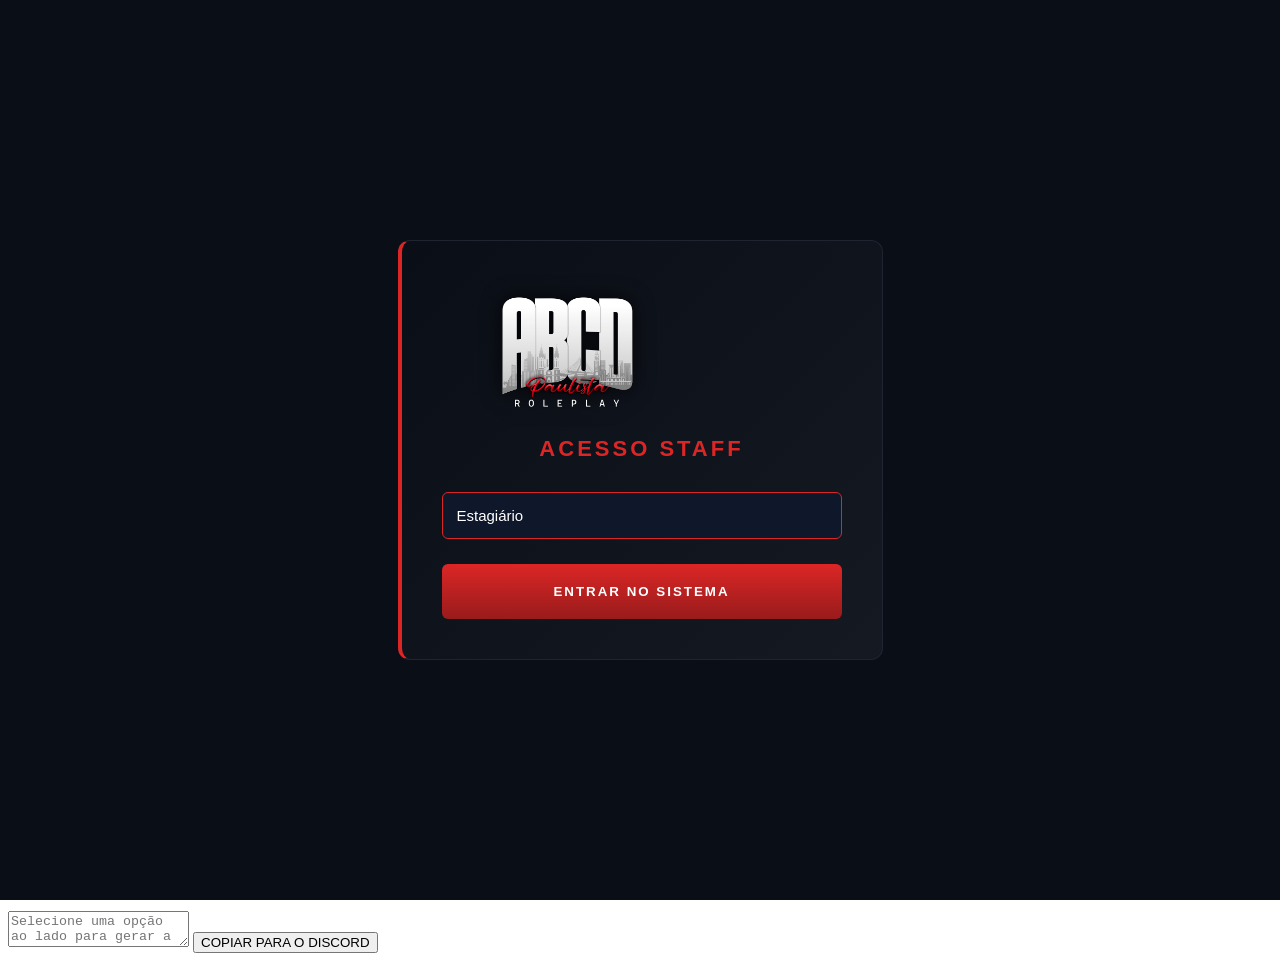
==== index.html @ 9aaf1774 "Add files via upload" ====
<!DOCTYPE html>
<html lang="pt-br">
<head>
    <meta charset="UTF-8">
    <meta http-equiv="X-UA-Compatible" content="IE=edge">
    <meta name="viewport" content="width=device-width, initial-scale=1.0">
    <title>SISTEMA STAFF - ABCD ROLEPLAY</title>
    <link rel="shortcut icon" href="./src/ABCD_favicon.ico" type="image/x-icon">
    <link rel="stylesheet" href="./css/style.css">
    <script src="https://code.jquery.com/jquery-3.6.3.min.js"></script>
    <script src="./js/index.js"></script>
</head>
<body>

    <!-- TELA DE LOGIN -->
    <div id="login-screen">
        <div class="login-box">
            <img src="./src/ABCD_favicon.ico" width="60" alt="Logo">
            <h2>Acesso STAFF</h2>
            <input type="text" id="user_name" placeholder="Nome de Usuário" autocomplete="off">
            <select id="user_role">
                <option value="estagiario">Estagiário</option>
                <option value="suporte">Suporte</option>
                <option value="moderador">Moderador</option>
                <option value="administrador">Administrador</option>
            </select>
            <button class="btn-entrar" onclick="realizarLogin()">ENTRAR NO SISTEMA</button>
        </div>
    </div>

    <div class="app-layout">
        <!-- PAINEL STAFF -->
        <div id="staff-panel">
            <p><strong>PAINEL DE ATENDIMENTO STAFF</strong></p>
            <input type="text" id="discord_id" placeholder="ID DO AUTOR DO TICKET/DENÚNCIA">

            <!-- SEÇÃO ESTAGIÁRIO -->
            <div class="staff-section section-estagiario" data-nivel="estagiario">
                <div class="staff-group">
                    <label>TICKET</label>
                    <div class="staff-grid">
                        <button class="btn-staff" onclick="selecionarMensagem('Boas Vindas', 'Olá! Seja bem-vindo ao suporte do ABCD Roleplay. Como posso te ajudar?')">MENSAGEM DE BOAS VINDAS</button>
                        <button class="btn-staff" onclick="selecionarMensagem('Ajuda', 'Estou aqui para sanar suas dúvidas. Em que posso ser útil no momento?')">EM QUE POSSO AJUDAR</button>
                        <button class="btn-staff" onclick="selecionarMensagem('Passagem', 'Estou passando seu atendimento para um superior. Por favor, aguarde um momento.')">PASSAGEM DE ATENDIMENTO</button>
                        <button class="btn-staff" onclick="selecionarMensagem('Encerramento', 'Atendimento finalizado. Caso precise de algo mais, sinta-se à vontade para abrir um novo ticket!')">ENCERRAMENTO</button>
                    </div>
                </div>
            </div>

            <!-- SEÇÃO SUPORTE -->
            <div class="staff-section section-suporte" data-nivel="suporte">
                <div class="staff-group">
                    <label>TICKET</label>
                    <div class="staff-grid">
                        <button class="btn-staff" onclick="selecionarMensagem('Boas Vindas', 'Olá! Seja bem-vindo ao suporte. Como posso ajudar?')">MENSAGEM DE BOAS VINDAS</button>
                        <button class="btn-staff" onclick="selecionarMensagem('Ajuda', 'Como posso ser útil no momento?')">EM QUE POSSO AJUDAR</button>
                        <button class="btn-staff" onclick="selecionarMensagem('Passagem', 'Aguarde um momento enquanto um Moderador assume seu caso.')">PASSAGEM DE ATENDIMENTO</button>
                        <div class="parent-container">
                            <button class="btn-staff" onclick="toggleSubButtons(this)">ENCERRAMENTO DE TICKET</button>
                            <div class="sub-buttons-container">
                                <button class="btn-staff sub-btn" onclick="selecionarMensagem('Ausência', 'Ticket encerrado por falta de retorno do usuário.')">AUSÊNCIA DE RETORNO</button>
                                <button class="btn-staff sub-btn" onclick="selecionarMensagem('Fechamento', 'Ticket finalizado com sucesso. Obrigado pelo contato!')">FECHAMENTO</button>
                            </div>
                        </div>
                    </div>
                </div>
                <div class="staff-group">
                    <label>DENUNCIA</label>
                    <div class="staff-grid">
                        <button class="btn-staff" onclick="selecionarMensagem('Modelo Denúncia', '**[MODELO DE DENÚNCIA]**\nID do Acusado:\nMotivo:\nProvas (Vídeo/Print):')">MODELO DE DENUNCIA</button>
                    </div>
                </div>
                <div class="staff-group">
                    <label>ASSUMIR</label>
                    <div class="staff-grid">
                        <button class="btn-staff" onclick="selecionarMensagem('Batalhão', 'Assumindo monitoramento do Batalhão.')">BATALHÃO</button>
                        <button class="btn-staff" onclick="selecionarMensagem('Favela', 'Assumindo monitoramento da Favela.')">FAVELA</button>
                    </div>
                </div>
                <div class="staff-group">
                    <label>INFLUENCIADOR</label>
                    <div class="staff-grid">
                        <button class="btn-staff" onclick="selecionarMensagem('Influenciador', 'Verifique requisitos para influenciadores.')">COMO SER INFLUENCIADOR</button>
                    </div>
                </div>
            </div>

            <!-- SEÇÃO MODERADOR -->
            <div class="staff-section section-moderador" data-nivel="moderador">
                <div class="staff-group">
                    <label>TICKET</label>
                    <div class="staff-grid">
                        <button class="btn-staff" onclick="selecionarMensagem('Boas Vindas', 'Olá! Moderador assumindo seu atendimento.')">MENSAGEM DE BOAS VINDAS</button>
                        <button class="btn-staff" onclick="selecionarMensagem('Ajuda', 'Como posso ajudar?')">EM QUE POSSO AJUDAR</button>
                        <button class="btn-staff" onclick="selecionarMensagem('Passagem', 'Passando para Administração.')">PASSAGEM DE ATENDIMENTO</button>
                        <div class="parent-container">
                            <button class="btn-staff" onclick="toggleSubButtons(this)">ENCERRAMENTO DE TICKET</button>
                            <div class="sub-buttons-container">
                                <button class="btn-staff sub-btn" onclick="selecionarMensagem('Ausência', 'Encerrado por ausência.')">AUSÊNCIA DE RETORNO</button>
                                <button class="btn-staff sub-btn" onclick="selecionarMensagem('Fechamento', 'Encerrado com sucesso.')">FECHAMENTO</button>
                            </div>
                        </div>
                    </div>
                </div>
                <div class="staff-group">
                    <label>DENÚNCIA</label>
                    <div class="staff-grid">
                        <button class="btn-staff" onclick="selecionarMensagem('Modelo', 'Modelo de denúncia.')">MODELO DE DENÚNCIA</button>
                        <button class="btn-staff" onclick="selecionarMensagem('Desconsiderar', 'Denúncia desconsiderada.')">DESCONSIDERAR</button>
                        <button class="btn-staff" onclick="selecionarMensagem('Intimação', 'Você está sendo intimado a comparecer ao suporte imediatamente.')">INTIMAÇÃO</button>
                        <div class="parent-container">
                            <button class="btn-staff" onclick="toggleSubButtons(this)">DESFEXO</button>
                            <div class="sub-buttons-container">
                            </div>
                        </div>
                    </div>
                </div>
                <div class="staff-group">
                    <label>ADVERTÊNCIA</label>
                    <div class="staff-grid">
                        <button class="btn-staff" onclick="selecionarMensagem('Retorno', 'Retorno solicitado.')">SOLICITAR RETORNO</button>
                        <button class="btn-staff" onclick="selecionarMensagem('Discussão', 'Em discussão interna.')">DISCUÇÃO</button>
                    </div>
                </div>
                <div class="staff-group">
                    <label>ASSUMIR</label>
                    <div class="staff-grid">
                        <button class="btn-staff" onclick="selecionarMensagem('Batalhão', 'Moderador assumindo Batalhão.')">BATALHÃO</button>
                        <button class="btn-staff" onclick="selecionarMensagem('Favela', 'Moderador assumindo Favela.')">FAVELA</button>
                    </div>
                </div>
                <div class="staff-group">
                    <label>INFLUENCIADOR</label>
                    <div class="staff-grid">
                        <button class="btn-staff" onclick="selecionarMensagem('Influenciador', 'Sobre influenciadores.')">COMO SER INFLUENCIADOR</button>
                    </div>
                </div>
            </div>

            <!-- SEÇÃO ADMINISTRADOR -->
            <div class="staff-section section-administrador" data-nivel="administrador">
                <div class="staff-group">
                    <label>TICKET</label>
                    <div class="staff-grid">
                        <button class="btn-staff" onclick="selecionarMensagem('Boas Vindas', 'Administração assumindo.')">MENSAGEM DE BOAS VINDAS</button>
                        <button class="btn-staff" onclick="selecionarMensagem('Ajuda', 'Como posso ajudar?')">EM QUE POSSO AJUDAR</button>
                        <button class="btn-staff" onclick="selecionarMensagem('Passagem', 'Administração acompanhando.')">PASSAGEM DE ATENDIMENTO</button>
                        <button class="btn-staff" onclick="selecionarMensagem('Reembolso', 'Reembolso processado.')">REEMBOLSO</button>
                        <div class="parent-container">
                            <button class="btn-staff" onclick="toggleSubButtons(this)">ENCERRAMENTO DE TICKET</button>
                            <div class="sub-buttons-container">
                                <button class="btn-staff sub-btn" onclick="selecionarMensagem('Ausência', 'Encerrado por ausência.')">AUSÊNCIA DE RETORNO</button>
                                <button class="btn-staff sub-btn" onclick="selecionarMensagem('Fechamento', 'Resolvido.')">FECHAMENTO</button>
                            </div>
                        </div>
                    </div>
                </div>
                <div class="staff-group">
                    <label>DENÚNCIA</label>
                    <div class="staff-grid">
                        <button class="btn-staff" onclick="selecionarMensagem('Modelo', 'Modelo oficial.')">MODELO DE DENÚNCIA</button>
                        <button class="btn-staff" onclick="selecionarMensagem('Intimação', 'Compareça ao suporte.')">INTIMAÇÃO</button>
                        <button class="btn-staff" onclick="selecionarMensagem('Desconsiderar', 'Desconsiderado.')">DESCONSIDERAR</button>
                        <div class="parent-container">
                            <button class="btn-staff" onclick="toggleSubButtons(this)">DESFEXO</button>
                            <div class="sub-buttons-container">
                            </div>
                        </div>
                    </div>
                </div>
                <div class="staff-group">
                    <label>ADVERTÊNCIA</label>
                    <div class="staff-grid">
                        <button class="btn-staff" onclick="selecionarMensagem('Retorno', 'Retorno imediato.')">SOLICITAR RETORNO</button>
                        <button class="btn-staff" onclick="selecionarMensagem('Discussão', 'Discussão administrativa.')">DISCUÇÃO</button>
                    </div>
                </div>
                <div class="staff-group">
                    <label>ASSUMIR</label>
                    <div class="staff-grid">
                        <button class="btn-staff" onclick="selecionarMensagem('Batalhão', 'Administração no Batalhão.')">BATALHÃO</button>
                        <button class="btn-staff" onclick="selecionarMensagem('Favela', 'Administração na Favela.')">FAVELA</button>
                    </div>
                </div>
                <div class="staff-group">
                    <label>INFLUENCIADOR</label>
                    <div class="staff-grid">
                        <button class="btn-staff" onclick="selecionarMensagem('Influenciador', 'Diretrizes influenciadores.')">COMO SER INFLUENCIADOR</button>
                    </div>
                </div>
            </div>

            <div id="obs">
                <p></p>
                <button class="btn-staff logout-btn" onclick="localStorage.clear(); location.reload();">SAIR DO SISTEMA (LOGOUT)</button>
            </div>
        </div>

        <!-- CONTAINER DE PRÉVIA -->
        <div class="preview-panel">
            <p><strong>PRÉVIA DA MENSAGEM</strong></p>
            <textarea id="preview-text" readonly placeholder="Selecione uma opção ao lado para gerar a prévia..."></textarea>
            <button class="btn-copy" onclick="copiarPrevia()">COPIAR PARA O DISCORD</button>
        </div>
    </div>

</body>
</html>
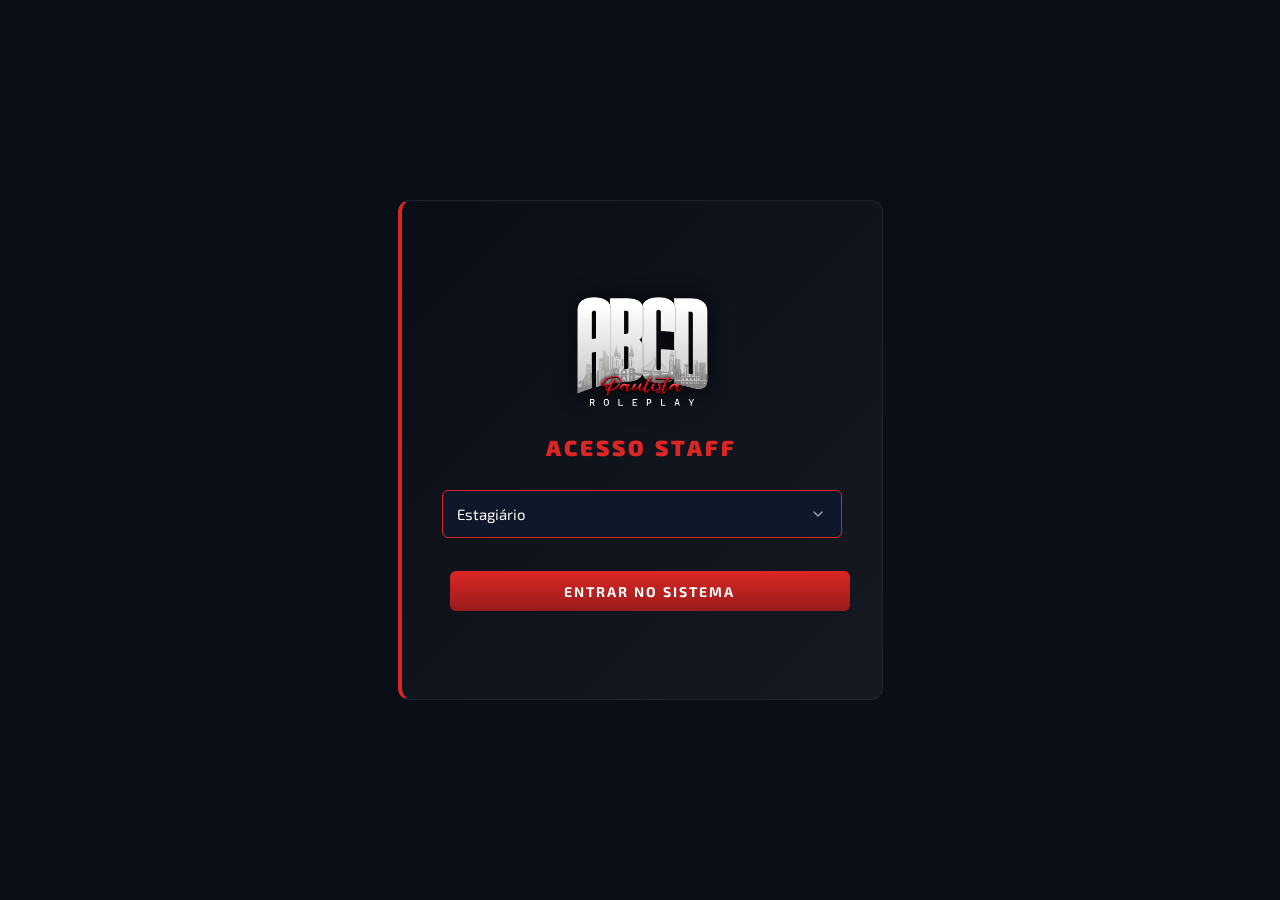
==== commit 9c5d449b: "Add files via upload" ====
--- a/index.html
+++ b/index.html
@@ -42,7 +42,32 @@
                         <button class="btn-staff" onclick="selecionarMensagem('Boas Vindas', 'Olá! Seja bem-vindo ao suporte do ABCD Roleplay. Como posso te ajudar?')">MENSAGEM DE BOAS VINDAS</button>
                         <button class="btn-staff" onclick="selecionarMensagem('Ajuda', 'Estou aqui para sanar suas dúvidas. Em que posso ser útil no momento?')">EM QUE POSSO AJUDAR</button>
                         <button class="btn-staff" onclick="selecionarMensagem('Passagem', 'Estou passando seu atendimento para um superior. Por favor, aguarde um momento.')">PASSAGEM DE ATENDIMENTO</button>
-                        <button class="btn-staff" onclick="selecionarMensagem('Encerramento', 'Atendimento finalizado. Caso precise de algo mais, sinta-se à vontade para abrir um novo ticket!')">ENCERRAMENTO</button>
+                        <div class="parent-container">
+                            <button class="btn-staff" onclick="toggleSubButtons(this)">ENCERRAMENTO DE TICKET</button>
+                            <div class="sub-buttons-container">
+                                <button class="btn-staff sub-btn" onclick="selecionarMensagem('Ausência', 'Ticket encerrado por falta de retorno do usuário.')">AUSÊNCIA DE RETORNO</button>
+                                <button class="btn-staff sub-btn" onclick="selecionarMensagem('Fechamento', 'Ticket finalizado com sucesso. Obrigado pelo contato!')">FECHAMENTO</button>
+                            </div>
+                        </div>
+                    </div>
+                </div>
+                <div class="staff-group">
+                    <label>DENÚNCIA</label>
+                    <div class="staff-grid">
+                        <button class="btn-staff">MODELO DE DENÚNCIA</button>
+                    </div>
+                </div>
+                <div class="staff-group">
+                    <label>ASSUMIR</label>
+                    <div class="staff-grid">
+                        <button class="btn-staff">BATALHÃO</button>
+                        <button class="btn-staff">FAVELA</button>
+                    </div>
+                </div>
+                <div class="staff-group">
+                    <label>INFLUENCIADOR</label>
+                    <div class="staff-grid">
+                        <button class="btn-staff">COMO SER INFLUENCIADOR</button>
                     </div>
                 </div>
             </div>
@@ -65,9 +90,9 @@
                     </div>
                 </div>
                 <div class="staff-group">
-                    <label>DENUNCIA</label>
-                    <div class="staff-grid">
-                        <button class="btn-staff" onclick="selecionarMensagem('Modelo Denúncia', '**[MODELO DE DENÚNCIA]**\nID do Acusado:\nMotivo:\nProvas (Vídeo/Print):')">MODELO DE DENUNCIA</button>
+                    <label>DENÚNCIA</label>
+                    <div class="staff-grid">
+                        <button class="btn-staff" onclick="selecionarMensagem('Modelo Denúncia', '**[MODELO DE DENÚNCIA]**\nID do Acusado:\nMotivo:\nProvas (Vídeo/Print):')">MODELO DE DENÚNCIA</button>
                     </div>
                 </div>
                 <div class="staff-group">
@@ -81,6 +106,12 @@
                     <label>INFLUENCIADOR</label>
                     <div class="staff-grid">
                         <button class="btn-staff" onclick="selecionarMensagem('Influenciador', 'Verifique requisitos para influenciadores.')">COMO SER INFLUENCIADOR</button>
+                    </div>
+                </div>
+                <div class="staff-group">
+                    <label>SOLICITAÇÕES</label>
+                    <div class="staff-grid">
+                        <button class="btn-staff" onclick="toggleSubButtons(this)">SOLICITAR</button>
                     </div>
                 </div>
             </div>
@@ -109,7 +140,7 @@
                         <button class="btn-staff" onclick="selecionarMensagem('Desconsiderar', 'Denúncia desconsiderada.')">DESCONSIDERAR</button>
                         <button class="btn-staff" onclick="selecionarMensagem('Intimação', 'Você está sendo intimado a comparecer ao suporte imediatamente.')">INTIMAÇÃO</button>
                         <div class="parent-container">
-                            <button class="btn-staff" onclick="toggleSubButtons(this)">DESFEXO</button>
+                            <button class="btn-staff" onclick="toggleSubButtons(this)">DESFECHO</button>
                             <div class="sub-buttons-container">
                             </div>
                         </div>
@@ -120,6 +151,12 @@
                     <div class="staff-grid">
                         <button class="btn-staff" onclick="selecionarMensagem('Retorno', 'Retorno solicitado.')">SOLICITAR RETORNO</button>
                         <button class="btn-staff" onclick="selecionarMensagem('Discussão', 'Em discussão interna.')">DISCUÇÃO</button>
+                    </div>
+                </div>
+                <div class="staff-group">
+                    <label>SOLICITAÇÕES</label>
+                    <div class="staff-grid">
+                        <button class="btn-staff" onclick="toggleSubButtons(this)">SOLICITAR</button>
                     </div>
                 </div>
                 <div class="staff-group">
@@ -145,7 +182,6 @@
                         <button class="btn-staff" onclick="selecionarMensagem('Boas Vindas', 'Administração assumindo.')">MENSAGEM DE BOAS VINDAS</button>
                         <button class="btn-staff" onclick="selecionarMensagem('Ajuda', 'Como posso ajudar?')">EM QUE POSSO AJUDAR</button>
                         <button class="btn-staff" onclick="selecionarMensagem('Passagem', 'Administração acompanhando.')">PASSAGEM DE ATENDIMENTO</button>
-                        <button class="btn-staff" onclick="selecionarMensagem('Reembolso', 'Reembolso processado.')">REEMBOLSO</button>
                         <div class="parent-container">
                             <button class="btn-staff" onclick="toggleSubButtons(this)">ENCERRAMENTO DE TICKET</button>
                             <div class="sub-buttons-container">
@@ -162,7 +198,7 @@
                         <button class="btn-staff" onclick="selecionarMensagem('Intimação', 'Compareça ao suporte.')">INTIMAÇÃO</button>
                         <button class="btn-staff" onclick="selecionarMensagem('Desconsiderar', 'Desconsiderado.')">DESCONSIDERAR</button>
                         <div class="parent-container">
-                            <button class="btn-staff" onclick="toggleSubButtons(this)">DESFEXO</button>
+                            <button class="btn-staff" onclick="toggleSubButtons(this)">DESFECHO</button>
                             <div class="sub-buttons-container">
                             </div>
                         </div>
@@ -176,6 +212,13 @@
                     </div>
                 </div>
                 <div class="staff-group">
+                    <label>SOLICITAÇÕES</label>
+                    <div class="staff-grid">
+                        <button class="btn-staff" onclick="toggleSubButtons(this)">SOLICITAR</button>
+                        <button class="btn-staff" onclick="toggleSubButtons(this)">REEMBOLSO</button>
+                    </div>
+                </div>
+                <div class="staff-group">
                     <label>ASSUMIR</label>
                     <div class="staff-grid">
                         <button class="btn-staff" onclick="selecionarMensagem('Batalhão', 'Administração no Batalhão.')">BATALHÃO</button>
@@ -192,7 +235,7 @@
 
             <div id="obs">
                 <p></p>
-                <button class="btn-staff logout-btn" onclick="localStorage.clear(); location.reload();">SAIR DO SISTEMA (LOGOUT)</button>
+                <button class="btn-staff logout-btn" onclick="localStorage.clear(); location.reload();">ALTERAR USUÁRIO</button>
             </div>
         </div>
 
@@ -200,7 +243,8 @@
         <div class="preview-panel">
             <p><strong>PRÉVIA DA MENSAGEM</strong></p>
             <textarea id="preview-text" readonly placeholder="Selecione uma opção ao lado para gerar a prévia..."></textarea>
-            <button class="btn-copy" onclick="copiarPrevia()">COPIAR PARA O DISCORD</button>
+            <button class="btn-copy" onclick="copiarPrevia(this)">COPIAR</button>
+            <button class="btn-copy" style="background: #e74c3c; margin-top: 10px;" onclick="limparPrevia(this)">LIMPAR</button>
         </div>
     </div>
 
--- a/css/style.css
+++ b/css/style.css
@@ -0,0 +1,446 @@
+@import url('https://fonts.googleapis.com/css2?family=Exo+2:wght@600;900&display=swap');
+
+* {
+    margin: 0;
+    padding: 0;
+    font-family: 'Exo 2', sans-serif;
+}
+
+body, html {
+    background: url('../src/background3.jpg');
+    overflow: auto;
+    background-repeat: no-repeat;
+    background-size: cover;
+    background-attachment: fixed;
+    height: 100%;
+    margin: 0;
+    display: flex;
+    justify-content: center;
+    align-items: center;
+}
+
+body::-webkit-scrollbar {
+    width: 0;
+}
+
+body::-webkit-scrollbar-track {
+    background: #fff;
+}
+
+body::-webkit-scrollbar-thumb {
+    background-color: #fff;
+    border-radius: 20px;
+    border: 3px solid #000;
+}
+
+input {
+    border: 0;
+    border-bottom: 2px solid #000;
+    padding: 2px;
+    background: transparent;
+}
+
+textarea:focus, input:focus {
+    box-shadow: 0 0 0 0;
+    outline: 0;
+}
+
+button {
+    background: #fff;
+    font-size: 14px;
+    width: 140px;
+    height: 30px;
+    padding: 5px;
+    border-radius: 15px;
+    transition: all 0.2s;
+    margin: 8px;
+    box-sizing: border-box;
+    cursor: pointer;
+}
+
+/* BOTÕES 1ª LINHA*/
+.primary:hover {
+    background: #a2b7d6;
+}
+
+.colaborar:hover {
+    background: #735bb6;
+}
+
+.advogado:hover{
+    background: #321a74;
+}
+
+/* BOTÕES 2ª LINHA*/
+.penaTotal:hover {
+    background: #d60b0b;
+}
+
+.penaParcial:hover {
+    background: #49e01b;
+}
+
+.liberdade:hover{
+    background: #067233;
+}
+
+.multar:hover{
+    background: #b8204dd8;
+}
+
+/* BOTÕES 3ª LINHA*/
+.clean:hover {
+    background: #ca6a10;
+}
+
+.end:hover, .copiarFinalizado:hover {
+    background: #00a650;
+}
+
+/* LOGIN SCREEN */
+#login-screen {
+    position: fixed;
+    top: 0;
+    left: 0;
+    width: 100%;
+    height: 100%;
+    background: rgba(10, 10, 15, 0.95);
+    backdrop-filter: blur(5px);
+    display: flex;
+    justify-content: center;
+    align-items: center;
+    z-index: 20000;
+}
+
+.login-box {
+    background: white;
+    padding: 40px;
+    border-radius: 20px;
+    text-align: center;
+    width: 350px;
+    box-shadow: 0 10px 30px rgba(0,0,0,0.5);
+}
+
+.login-box h2 { margin-bottom: 20px; color: #333; }
+.login-box input, .login-box select {
+    width: 100%;
+    margin-bottom: 15px;
+    padding: 10px;
+    border-radius: 8px;
+    border: 1px solid #ccc;
+    box-sizing: border-box;
+}
+
+.btn-entrar {
+    background: #321a74;
+    color: white;
+    width: 100%;
+    height: 40px;
+    border: none;
+    border-radius: 8px;
+    font-weight: bold;
+    cursor: pointer;
+}
+
+/* LAYOUT PRINCIPAL */
+.app-layout {
+    display: flex;
+    gap: 20px;
+    align-items: stretch;
+    justify-content: center;
+    width: 1350px;
+    height: 850px;
+}
+
+/* STAFF PANEL E PREVIEW PANEL */
+#staff-panel, .preview-panel {
+    display: none;
+    background: rgba(15, 15, 20, 0.9);
+    padding: 30px;
+    border-radius: 20px;
+    width: 50%;
+    box-shadow: 0 0 40px rgba(0,0,0,0.8), inset 0 0 15px rgba(255,255,255,0.05);
+    border: 1px solid rgba(255,255,255,0.1);
+    color: #fff;
+    backdrop-filter: blur(10px);
+    flex-direction: column;
+    box-sizing: border-box;
+}
+
+#staff-panel {
+    overflow-y: auto;
+    -ms-overflow-style: none;  /* IE e Edge */
+    scrollbar-width: none;  /* Firefox */
+}
+
+#staff-panel::-webkit-scrollbar {
+    display: none; /* Chrome, Safari e Opera */
+}
+
+#discord_id {
+    width: 100%;
+    margin-top: 10px;
+    margin-bottom: 20px;
+    padding: 12px;
+    border-radius: 8px;
+    border: 1px solid rgba(255, 255, 255, 0.2);
+    background: rgba(255, 255, 255, 0.05);
+    color: #fff;
+    box-sizing: border-box;
+    font-size: 13px;
+    transition: 0.3s;
+}
+
+#discord_id:focus {
+    border-color: rgba(255, 255, 255, 0.5);
+    background: rgba(255, 255, 255, 0.1);
+}
+
+.preview-panel {
+    height: 100%;
+}
+
+.preview-panel textarea {
+    flex-grow: 1;
+    background: rgba(0, 0, 0, 0.3);
+    border: 1px solid rgba(255, 255, 255, 0.1);
+    border-radius: 10px;
+    color: #00ff00; /* Estilo terminal */
+    font-family: 'Courier New', Courier, monospace;
+    padding: 15px;
+    resize: none;
+    margin-top: 15px;
+    box-sizing: border-box;
+}
+
+.btn-copy {
+    background: #00a650;
+    color: white;
+    width: 100%;
+    height: 50px;
+    border: none;
+    border-radius: 10px;
+    font-weight: bold;
+    margin-top: 15px;
+    cursor: pointer;
+}
+
+.logout-btn {
+    background: #333 !important;
+    width: 100% !important;
+    margin-top: auto !important;
+}
+
+.staff-section {
+    margin-bottom: 20px;
+    padding: 15px;
+    border-radius: 10px;
+    background: rgba(255, 255, 255, 0.03);
+    border-left: 4px solid transparent;
+}
+
+.staff-group {
+    margin-bottom: 15px;
+    text-align: left;
+}
+
+.staff-group label {
+    display: block;
+    font-size: 10px;
+    color: rgba(255, 255, 255, 0.4);
+    letter-spacing: 1px;
+    margin-bottom: 5px;
+}
+
+.section-estagiario { border-color: #2ecc71; }
+.section-suporte { border-color: #3498db; }
+.section-moderador { border-color: #f1c40f; }
+.section-administrador { border-color: #e74c3c; }
+
+.staff-grid {
+    display: grid;
+    grid-template-columns: repeat(3, 1fr);
+    gap: 10px;
+    margin-top: 10px;
+}
+
+.btn-staff {
+    padding: 10px 15px;
+    border-radius: 5px;
+    border: none;
+    cursor: pointer;
+    font-weight: bold;
+    font-size: 12px;
+    transition: 0.2s;
+    margin: 0;
+    width: 100%;
+    height: 50px;
+    display: flex;
+    align-items: center;
+    justify-content: center;
+    text-align: center;
+    background: rgba(255, 255, 255, 0.1);
+    color: #fff;
+    border: 1px solid rgba(255, 255, 255, 0.1);
+}
+
+.btn-staff:hover { filter: brightness(0.9); transform: scale(1.02); }
+
+.parent-container {
+    display: flex;
+    flex-direction: column;
+    gap: 5px;
+}
+
+.sub-buttons-container {
+    display: none; /* Escondido por padrão */
+    padding-left: 20px;
+    flex-direction: column;
+    gap: 5px;
+    margin-top: 5px;
+}
+
+.sub-btn {
+    font-size: 11px !important;
+    background: rgba(255, 255, 255, 0.05) !important;
+    border: 1px dashed rgba(255, 255, 255, 0.2) !important;
+    margin: 0 !important;
+}
+
+.punish-select, .punish-id-field {
+    width: 100%;
+    padding: 10px;
+    border-radius: 8px;
+    border: 1px solid rgba(255, 255, 255, 0.2);
+    background: rgba(255, 255, 255, 0.05);
+    color: #fff;
+    box-sizing: border-box;
+    font-size: 12px;
+}
+
+.punish-row {
+    display: block;
+    margin-bottom: 12px;
+    padding-bottom: 12px;
+    border-bottom: 1px solid rgba(255, 255, 255, 0.1);
+    position: relative;
+}
+
+.punish-header {
+    display: flex;
+    gap: 10px;
+    margin-bottom: 8px;
+}
+
+.punish-header input { flex: 1; }
+
+.btn-remove-row {
+    background: #e74c3c;
+    color: white;
+    border: none;
+    border-radius: 5px;
+    width: 30px;
+    height: auto;
+    cursor: pointer;
+    font-weight: bold;
+    display: flex;
+    align-items: center;
+    justify-content: center;
+    margin: 0;
+}
+
+.selected-rules {
+    display: flex;
+    flex-wrap: wrap;
+    gap: 5px;
+    margin-top: 8px;
+}
+
+.rule-tag {
+    background: rgba(52, 152, 219, 0.2);
+    border: 1px solid #3498db;
+    color: #fff;
+    padding: 2px 8px;
+    border-radius: 4px;
+    font-size: 10px;
+    display: flex;
+    align-items: center;
+    gap: 5px;
+}
+
+.rule-tag i { cursor: pointer; color: #ff4d4d; font-style: normal; font-weight: bold; }
+
+.punish-divider {
+    border: 0;
+    margin: 10px 0;
+}
+
+.sub-menu-view {
+    text-align: left;
+    padding: 20px 0;
+    animation: fadeIn 0.3s ease;
+}
+
+.sub-session-title {
+    font-size: 16px;
+    color: #fff;
+    margin-bottom: 20px;
+    text-transform: uppercase;
+    letter-spacing: 2px;
+    border-bottom: 1px solid rgba(255,255,255,0.1);
+    padding-bottom: 10px;
+}
+
+.btn-voltar {
+    background: rgba(255, 255, 255, 0.05) !important;
+    color: rgba(255, 255, 255, 0.5) !important;
+    margin-top: 25px !important;
+    width: 100% !important;
+    border: 1px solid rgba(255, 255, 255, 0.1) !important;
+}
+
+@keyframes fadeIn {
+    from { opacity: 0; transform: translateY(-10px); }
+    to { opacity: 1; transform: translateY(0); }
+}
+
+.container {
+    width: auto;
+    text-align: center;
+    display: flex;
+    flex-direction: column;
+    align-items: center;
+    justify-content: center;
+}
+
+.container strong {
+    color: white;
+    text-shadow:
+               -1px -1px 0px #000,
+               -1px 1px 0px #000,
+                1px -1px 0px #000,
+                1px 0px 0px #000;
+}
+
+/* Esconder barra de rolagem da grade de regras */
+.rules-grid {
+    -ms-overflow-style: none;  /* IE e Edge */
+    scrollbar-width: none;  /* Firefox */
+}
+.rules-grid::-webkit-scrollbar {
+    display: none; /* Chrome, Safari e Opera */
+}
+
+/* Animação de Feedback para Ações */
+@keyframes btn-pulse-feedback {
+    0% { transform: scale(1); }
+    50% { transform: scale(0.95); }
+    100% { transform: scale(1); }
+}
+
+.btn-action-success {
+    animation: btn-pulse-feedback 0.4s ease-out;
+    background-color: #2ecc71 !important; /* Verde Sucesso */
+    color: #fff !important;
+    border-color: #27ae60 !important;
+}
